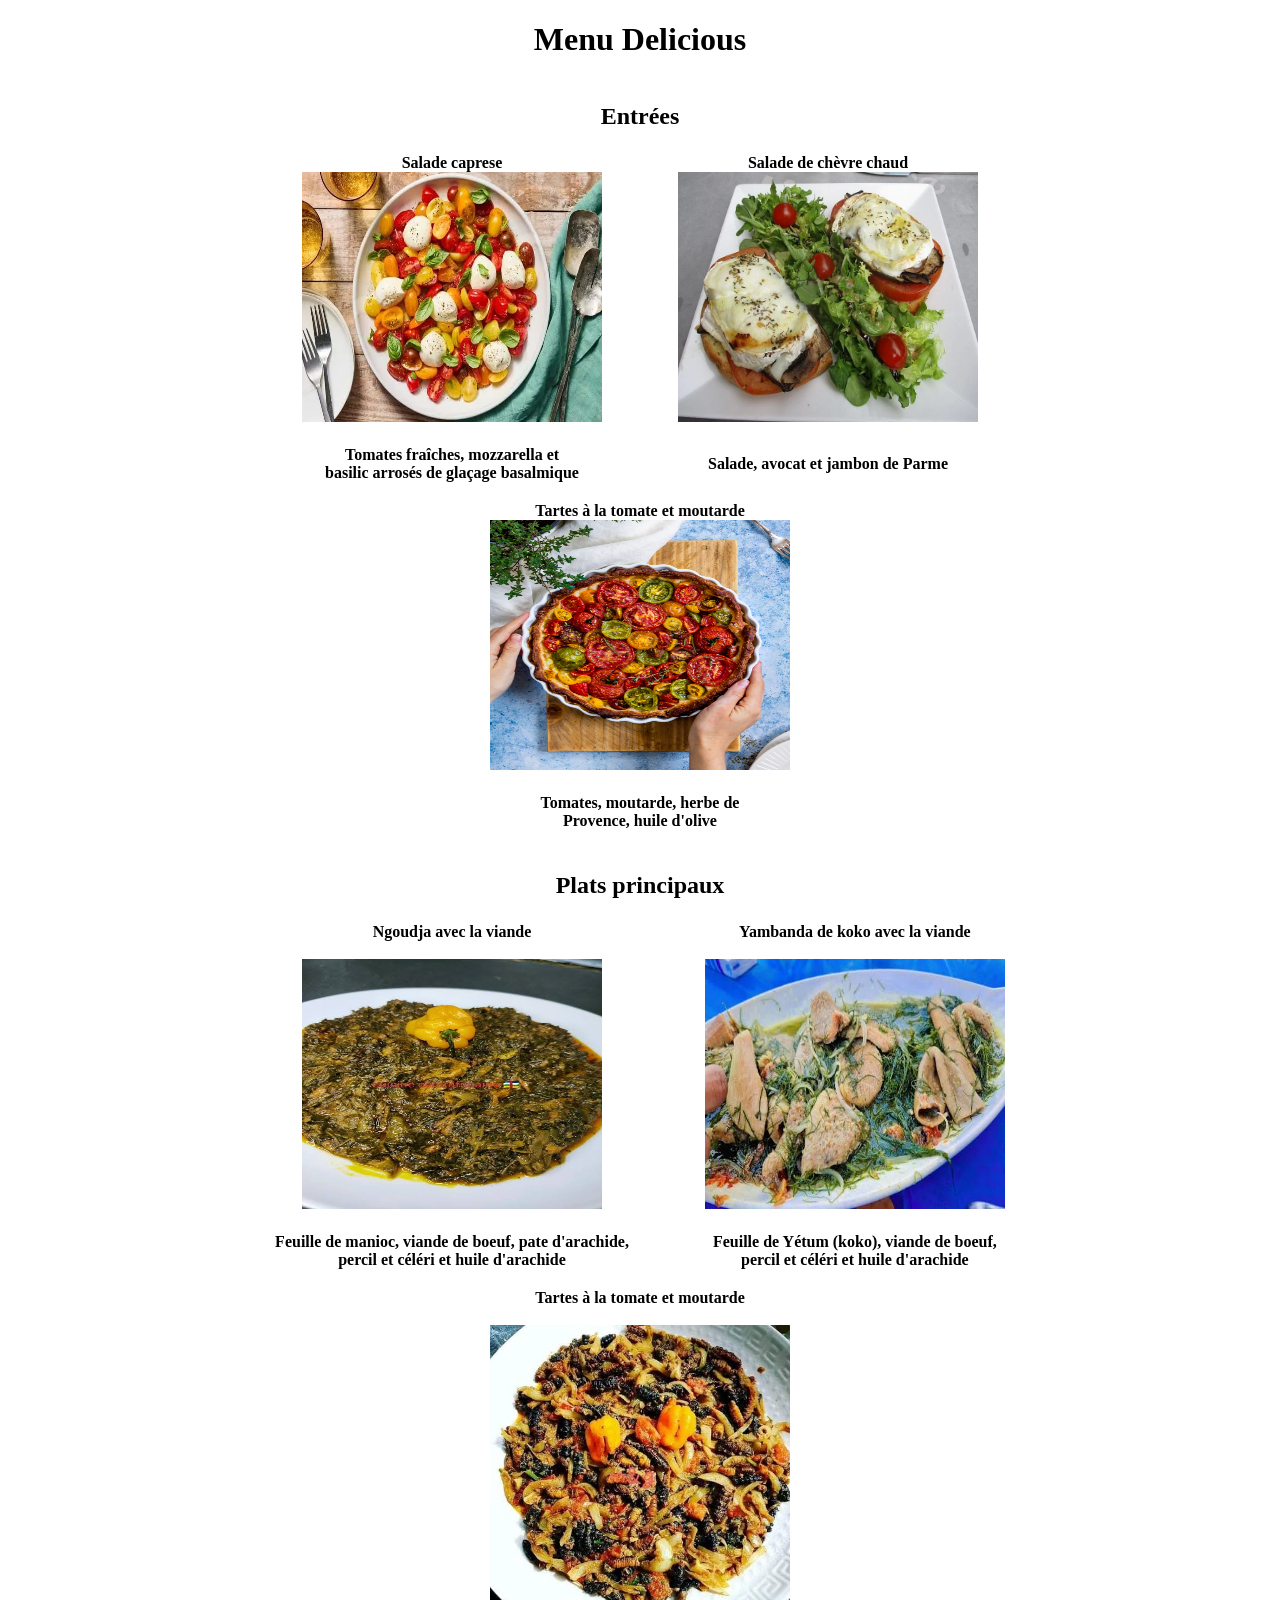
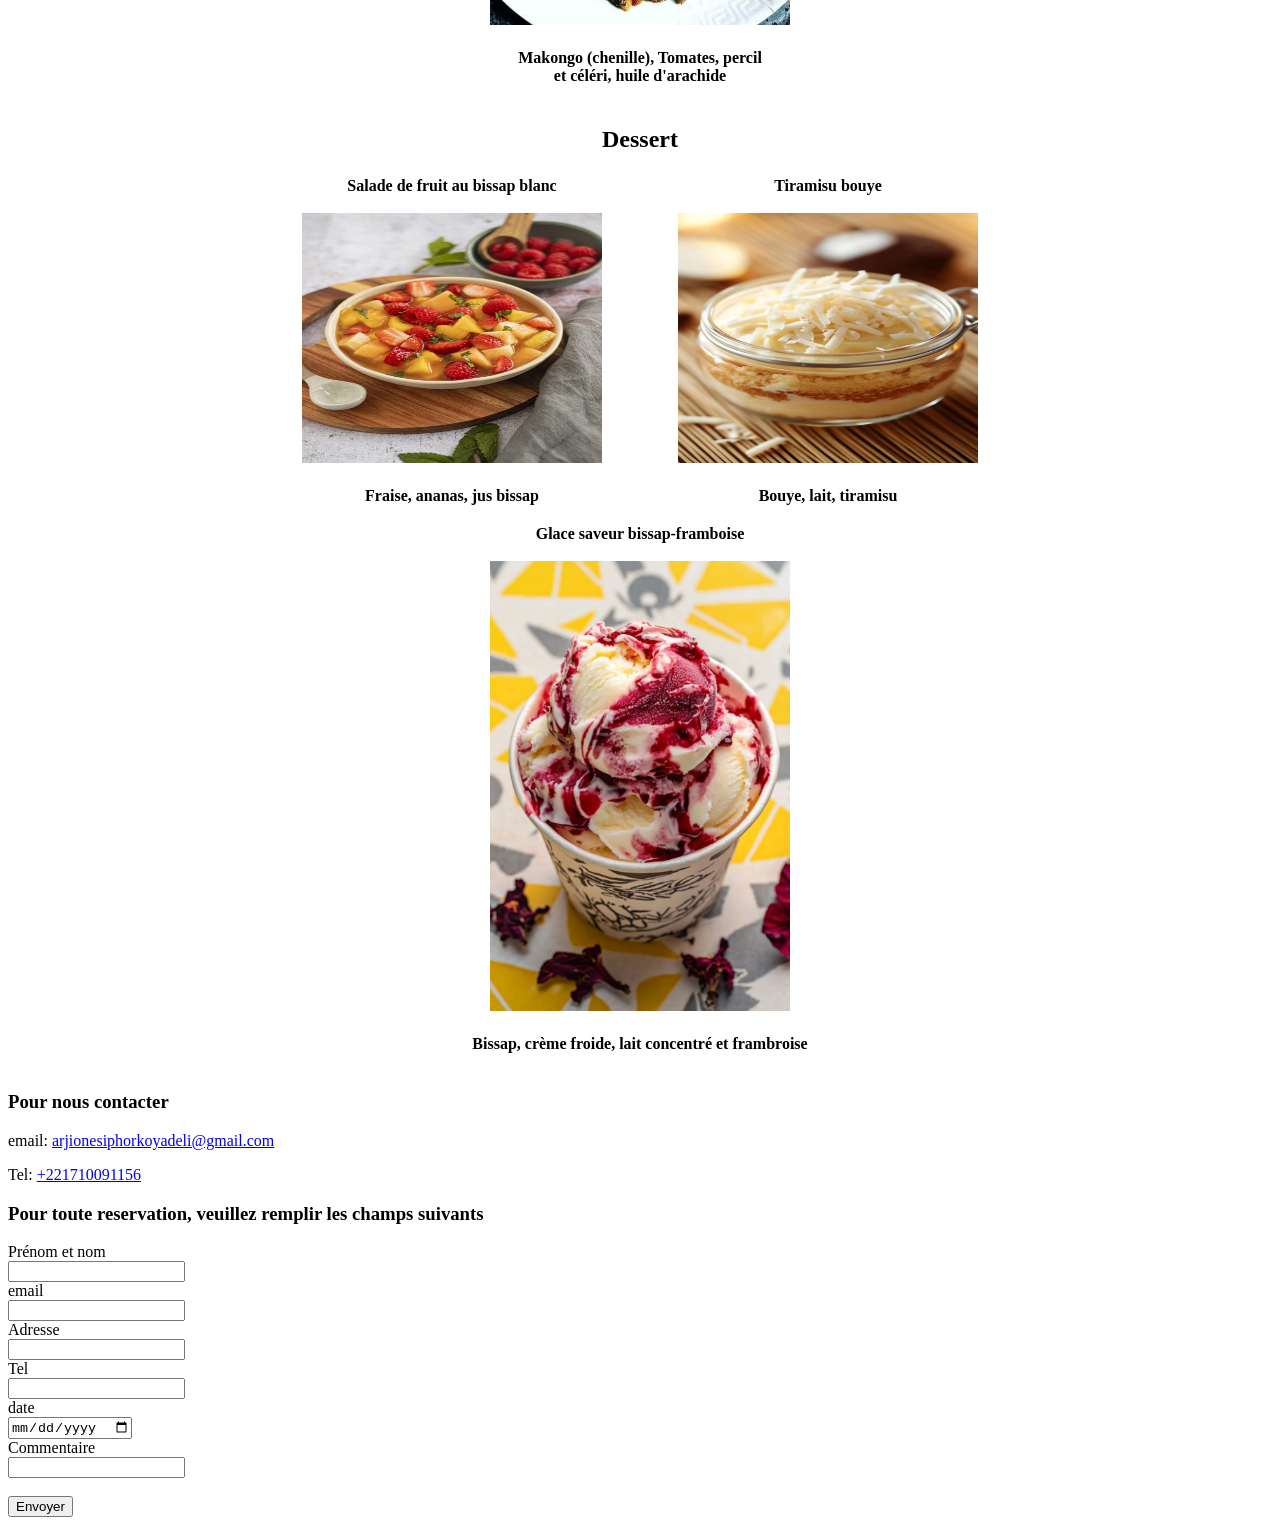
==== index.html @ d2268a73 "first commit" ====
<!DOCTYPE html>
<html lang="en">
<head>
    <meta charset="UTF-8">
    <meta name="viewport" content="width=device-width, initial-scale=1.0">
    <title>Menu Delicious</title>
</head>
<body>
    <h1 style="text-align: center">Menu Delicious</h1>

    <table align="center">
        <!-- Ajout des entrées -->
        <tr>
            <th colspan="3"><h2>Entrées</h2></th>
        </tr>

         <tr >
            <th>
                <strong>Salade caprese</strong><br>
                <img src="Asset/Salade caprese.jpeg" width="300" height="250" alt="Ceci est une salade caprese faite à base Tomates fraîches, mozzarella et basilic arrosés de glaçage basalmique">
            </th>
            <th> <p >&nbsp &nbsp &nbsp &nbsp &nbsp &nbsp &nbsp &nbsp &nbsp</p></th>
            <th>
                <strong>Salade de chèvre chaud</strong><br>
                <img src="Asset/Salade chèvre.jpeg" width="300" height="250" alt="Ceci est une salade de chèvre chaud faite à base de Salade, avocat et jambon de Parme ">
            </th>
    
        </tr>

         <tr>
            <th>
                 <p>Tomates fraîches, mozzarella et <br> basilic arrosés de glaçage basalmique </p>
            </th>
             <th></th>
            <th>
                 <p>Salade, avocat et jambon de Parme</p> 
            </th>
           
        </tr>

         <tr >
            <th colspan="3">
                <strong>Tartes à la tomate et moutarde</strong> <br>
                <img src="Asset/Tarte à la tomate.jpeg" width="300" height="250"  alt="Ceci est une tarte à la tomate et moutarde faite à base de Tomates, moutarde, herbe de Provence, huile d'olive ">
            </th>
        </tr>

         <tr>
            <th colspan="3">
                <p>Tomates, moutarde, herbe de <br> Provence, huile d'olive</p>
            </th>
        </tr>
    <table align="center">
        <!-- Ajout des plats principaux -->
        <tr>
            <th colspan="3"><h2>Plats principaux</h2></th>
        </tr>
        <!-- Ajout du premier plat principal -->
         <tr >
            <th>
                <strong>Ngoudja avec la viande</strong><br>
                <br><img src="Asset/Ngoundja.jpeg" width="300" height="250" alt="Ceci est un plat fait à base de Feuille de manioc, viande de boeuf, pate d'arachide, percil et céléri et huile d'arachide">
            </th>
            <th> <p >&nbsp &nbsp &nbsp &nbsp &nbsp &nbsp &nbsp &nbsp &nbsp</p></th>
            <!-- Ajout du deuxième plat principal -->
            <th>
                <strong>Yambanda de koko avec la viande</strong><br>
                <br><img src="Asset/KOKO.jpeg" width="300" height="250" alt="">
            </th>
        </tr>

         <tr>
            <th>
                 <p>Feuille de manioc, viande de boeuf, pate d'arachide, <br> percil et céléri et huile d'arachide </p>
            </th>
             <th></th>
            <th>
                 <p>Feuille de Yétum (koko), viande de boeuf,<br> percil et céléri et huile d'arachide</p> 
            </th>
           
        </tr>
        <!-- Ajout du troisième plat principal -->
         <tr >
            <th colspan="3">
                <strong>Tartes à la tomate et moutarde</strong> <br>
                <br><img src="Asset/Makongo.jpeg" width="300" alt="Ceci est un plat fait à base de Makongo (chenille), Tomates, percil et céléri, huile d'arachide">
            </th>
        </tr>

         <tr>
            <th colspan="3">
                <p>Makongo (chenille), Tomates, percil <br> et céléri, huile d'arachide</p>
            </th>
        </tr>

    </table>
    <table align="center">
        <!-- Ajout des desserts -->
        <tr>
            <th colspan="3"><h2>Dessert</h2></th>
        </tr>
        <!-- Ajout du premier dessert -->
         <tr >
            <th>
                <strong>Salade de fruit au bissap blanc</strong><br>
                <br><img src="Asset/So.jpeg" width="300" height="250" alt="Dessert fait à base de Fraise, ananas, jus bissap">
            </th>
            <th> <p >&nbsp &nbsp &nbsp &nbsp &nbsp &nbsp &nbsp &nbsp &nbsp</p></th>
            <!-- Ajout du deuxième dessert -->
            <th>
                <strong>Tiramisu bouye</strong><br>
                <br><img src="Asset/Tiramis.jpeg" width="300" height="250" alt="Dessert fait à base de Bouye, lait, tiramisu">
            </th>
        </tr>

         <tr>
            <th>
                 <p>Fraise, ananas, jus bissap</p>
            </th>
             <th></th>
            <th>
                 <p>Bouye, lait, tiramisu</p> 
            </th>
           
        </tr>
        <!-- Ajout du troisième dessert -->
         <tr >
            <th colspan="3">
                <strong>Glace saveur bissap-framboise</strong> <br>
                <br><img src="Asset/framboise.jpeg" width="300" alt="Dessert fait à base de Bissap, crème froide, lait concentré et frambroise">
            </th>
        </tr>

         <tr>
            <th colspan="3">
                <p>Bissap, crème froide, lait concentré et frambroise</p>
            </th>
        </tr>

    </table>
     <section id="contact">
        <h3>Pour nous contacter</h3>
        <p>
          email: <a href="mailto:arjionesiphorkoyadeli@gmail.com">arjionesiphorkoyadeli@gmail.com</a>
        </p>
        <p>
            Tel: <a href="tel:+221710091156">+221710091156</a>
        </p>
     </section>
     <!-- Implémentation de la section reservation -->
        <section>
            <h3>Pour toute reservation, veuillez remplir les champs suivants</h3>
            <label for="">Prénom et nom</label>
            <br><input type="text">
            <br>
            <label for="">email</label>
            <br><input type="email">
            <br>
            <label for="">Adresse</label>
            <br><input type="text">
            <br>
            <label for="">Tel</label>
            <br><input type="number">
            <br>
            <label for="">date</label>
            <br><input type="date">
            <br>
            <label for="">Commentaire</label>
            <br><input type="textarea">
            <br>
            <br>
            <a href="https://gomycode.com/sn/fr/">
                <button>Envoyer</button> 
            </a>   
        </section>
</body>
</html>
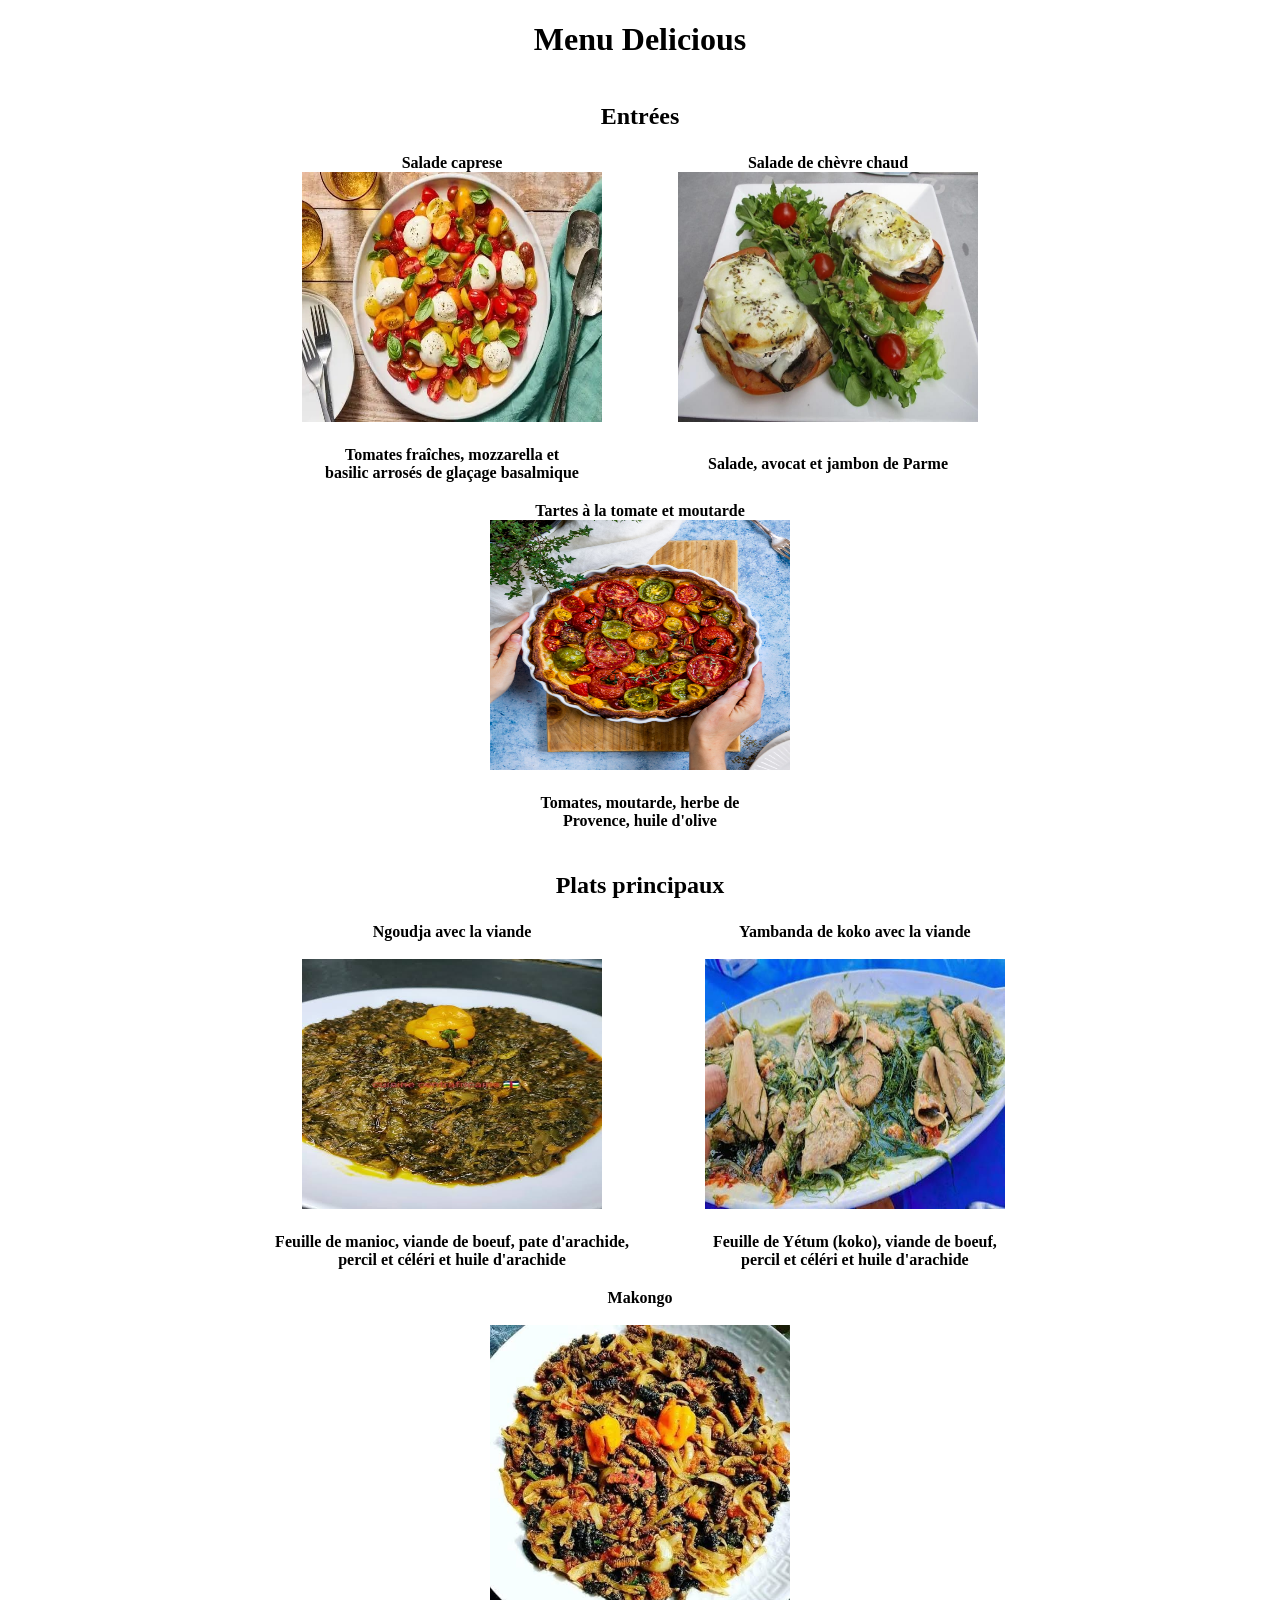
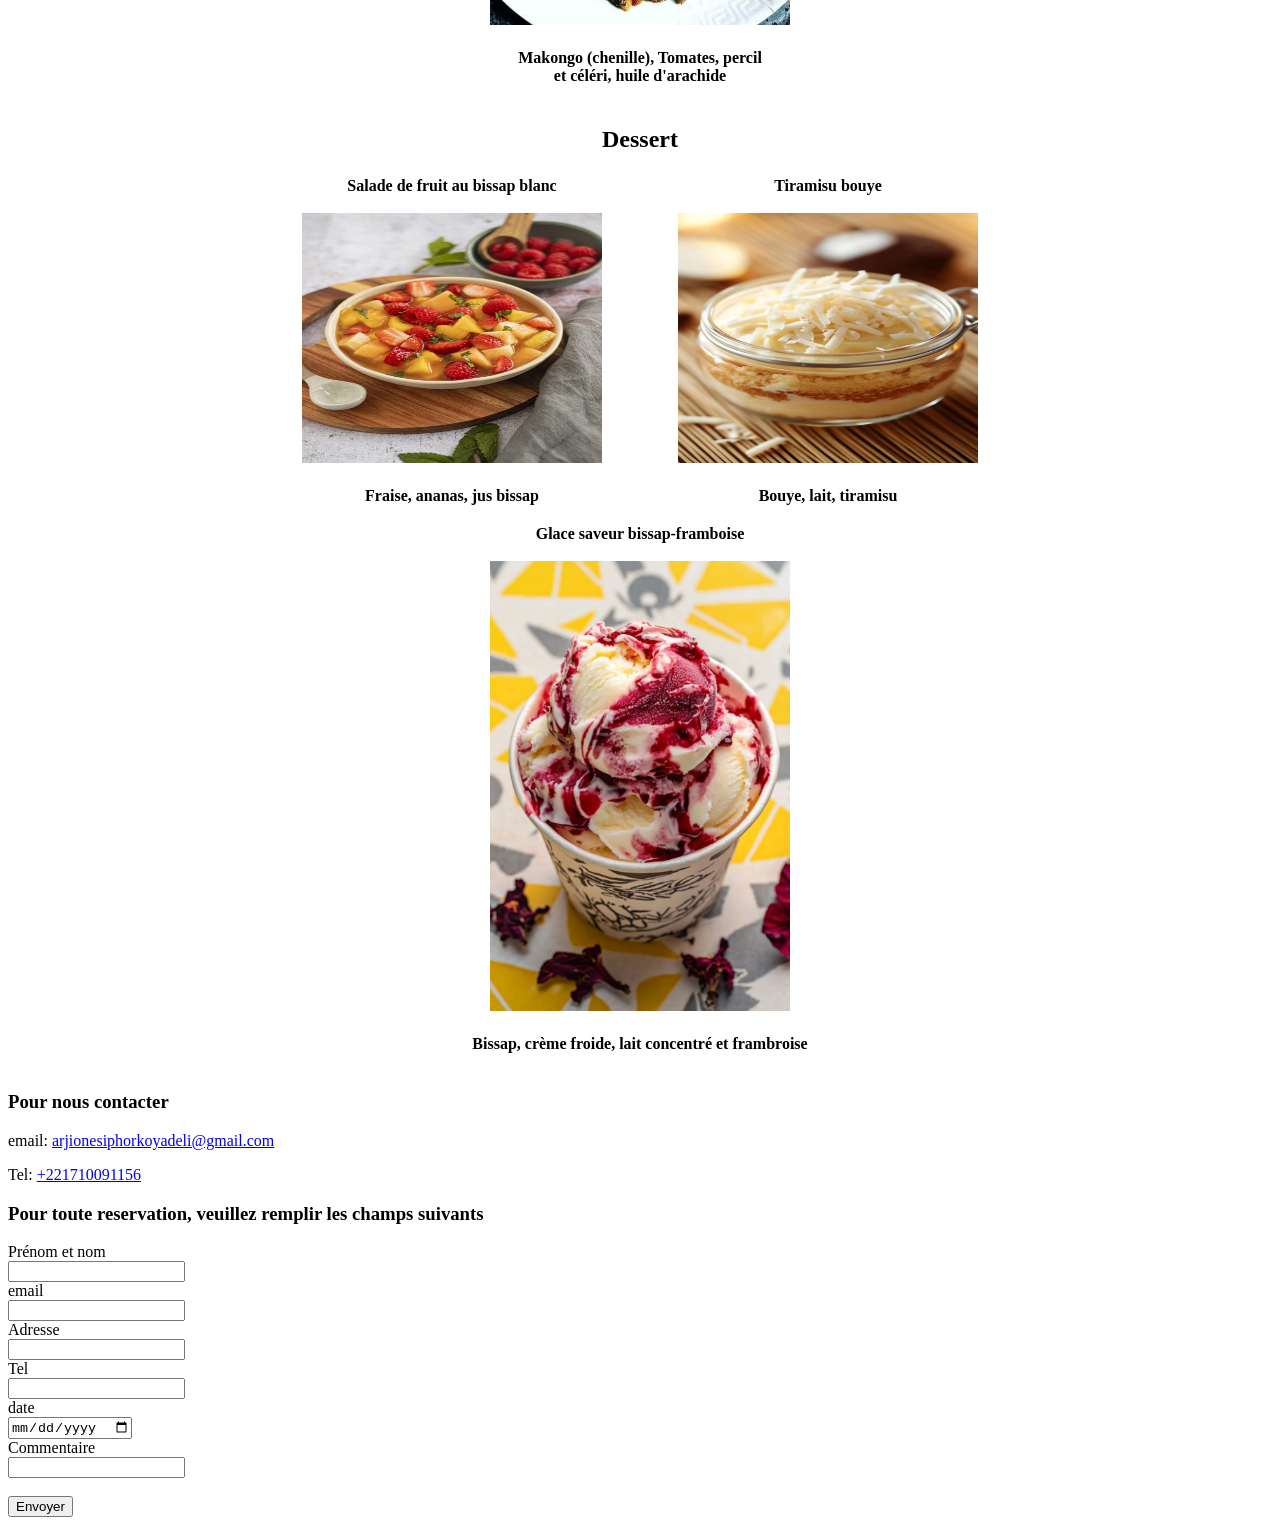
==== commit 3a55beee: "first commit" ====
--- a/index.html
+++ b/index.html
@@ -82,7 +82,7 @@
         <!-- Ajout du troisième plat principal -->
          <tr >
             <th colspan="3">
-                <strong>Tartes à la tomate et moutarde</strong> <br>
+                <strong>Makongo</strong> <br>
                 <br><img src="Asset/Makongo.jpeg" width="300" alt="Ceci est un plat fait à base de Makongo (chenille), Tomates, percil et céléri, huile d'arachide">
             </th>
         </tr>
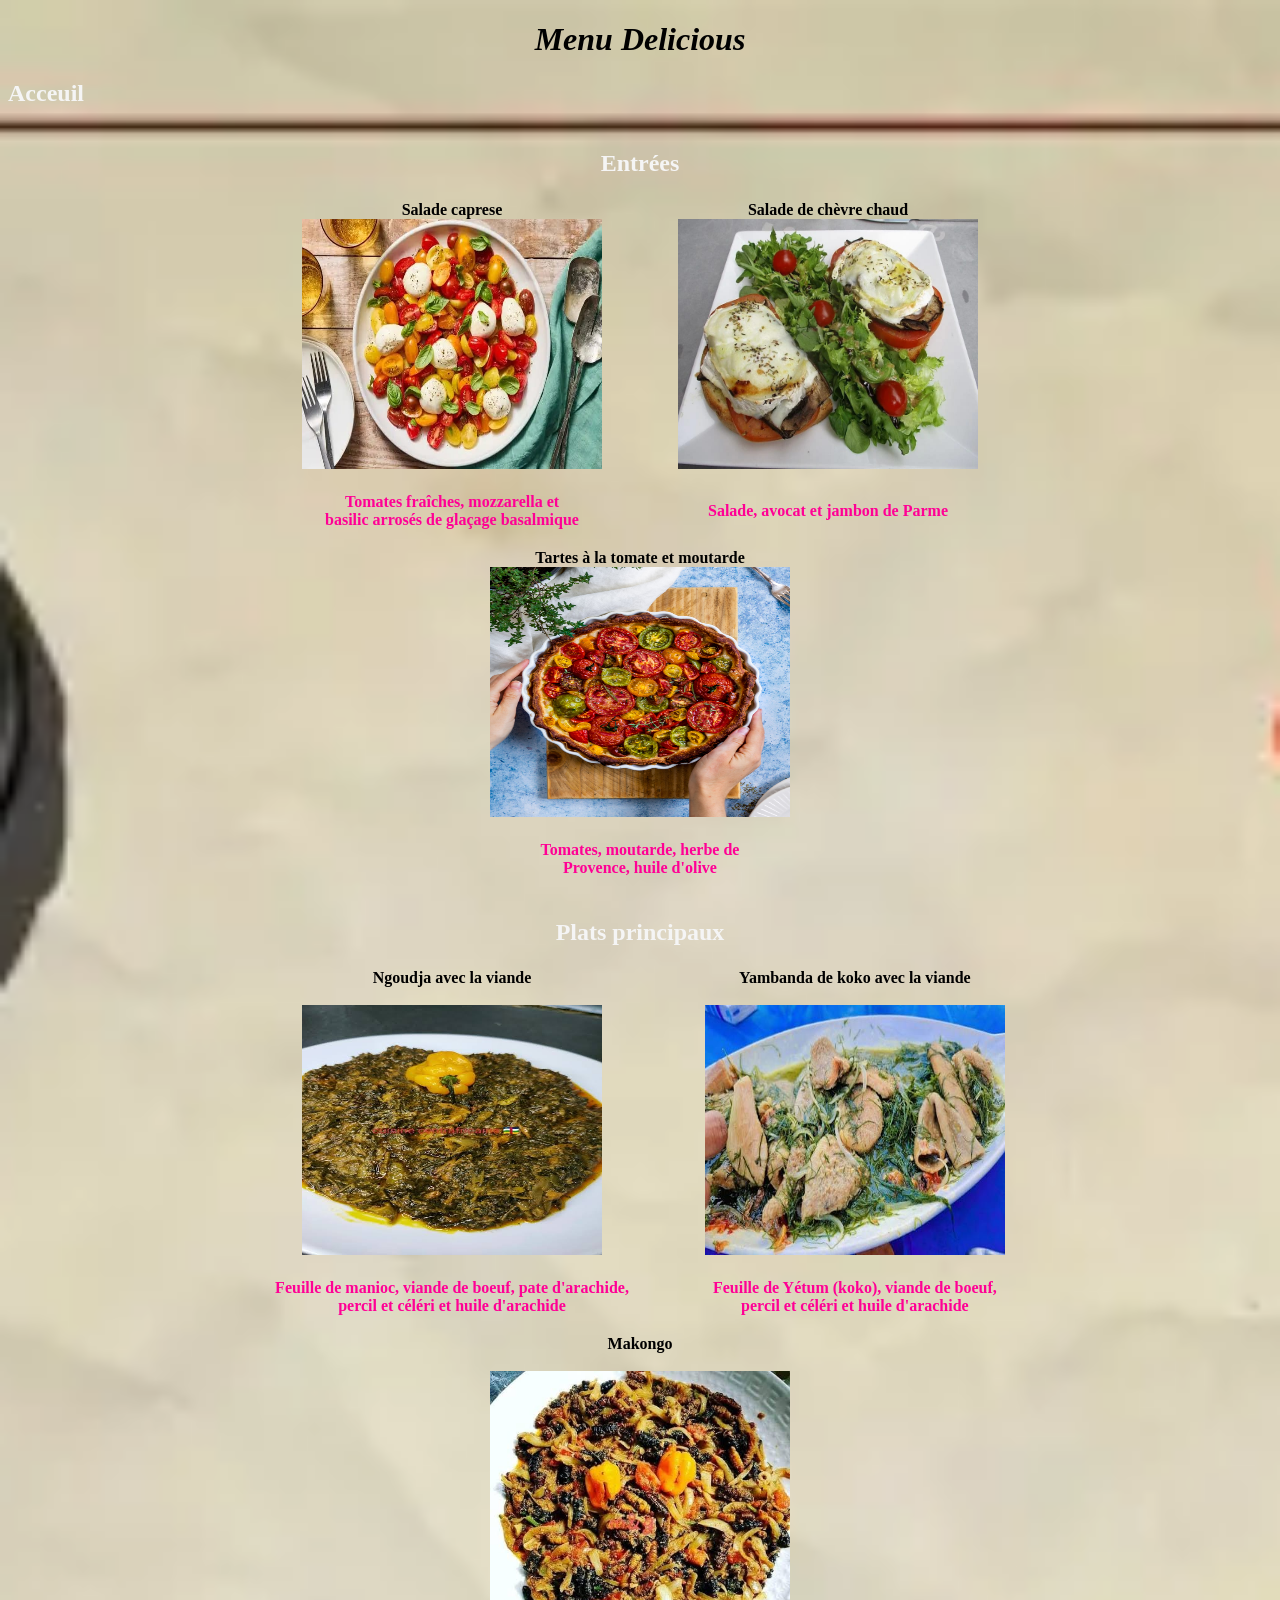
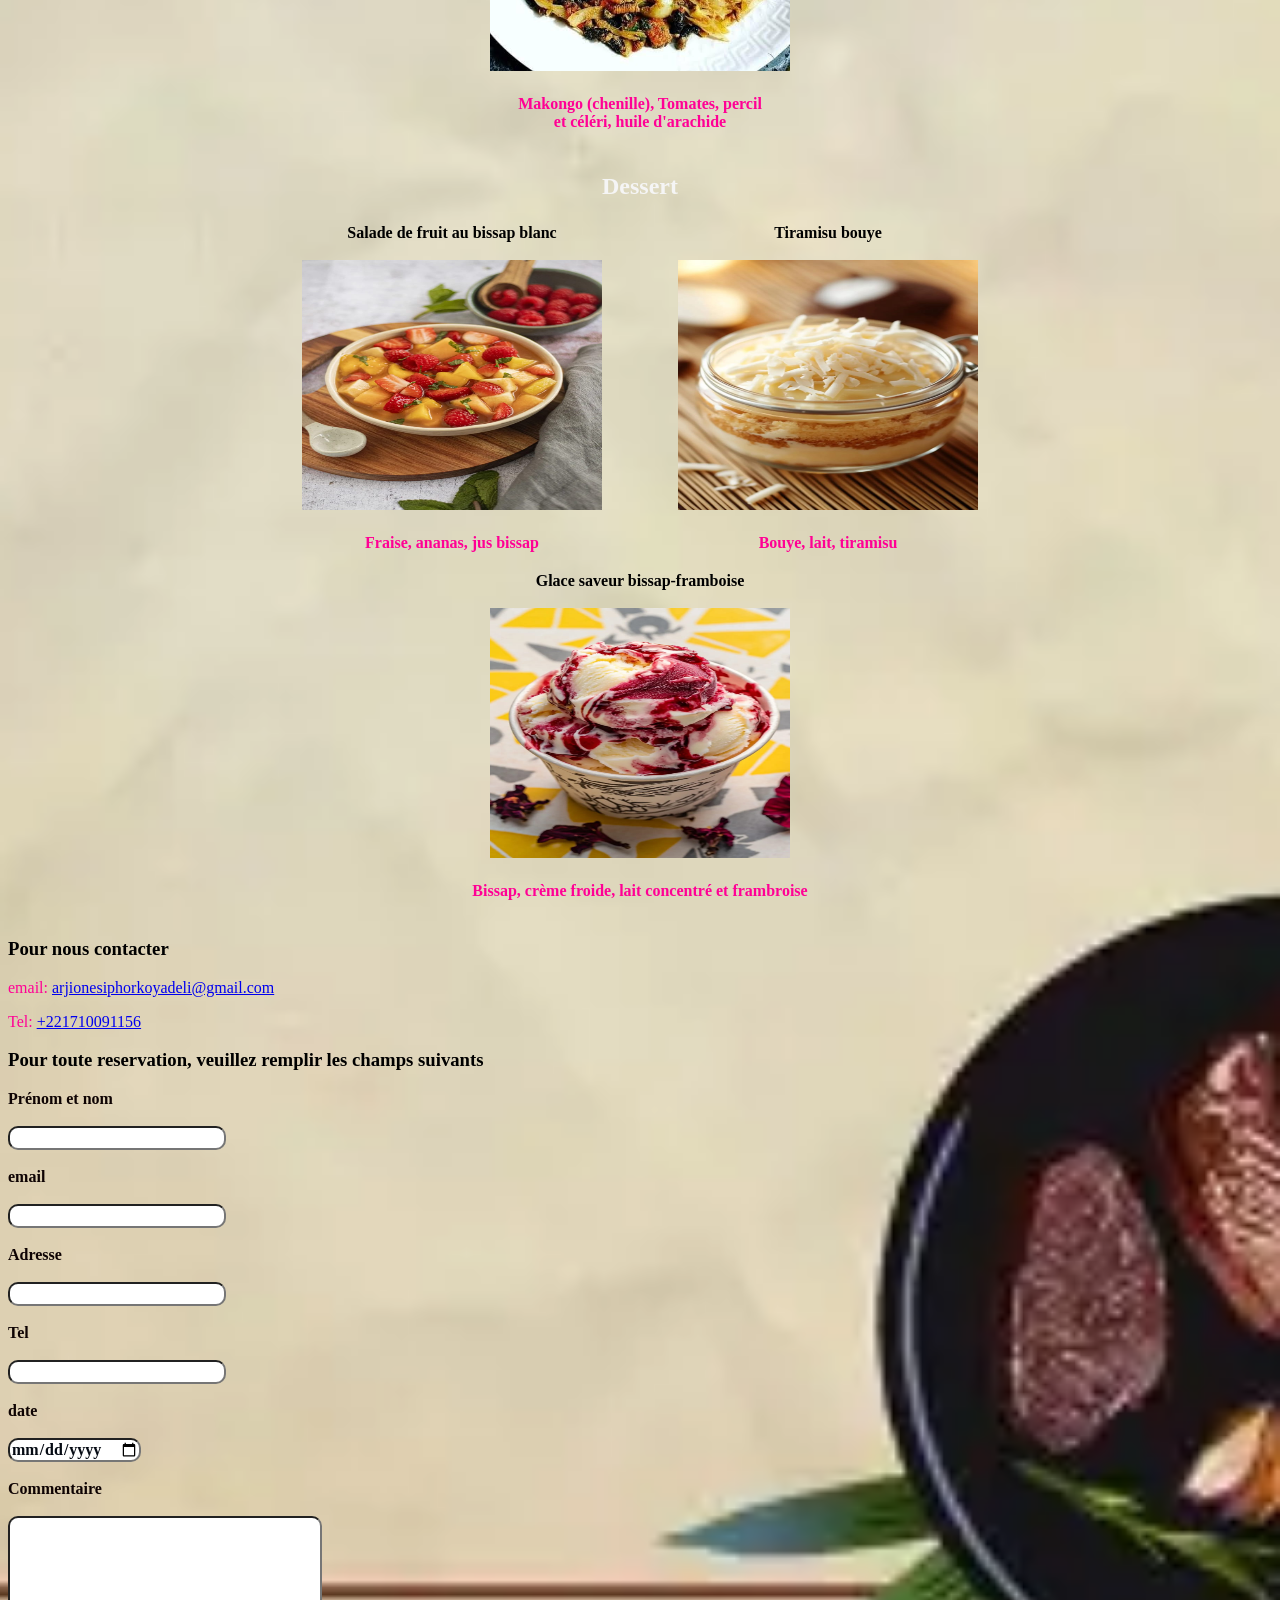
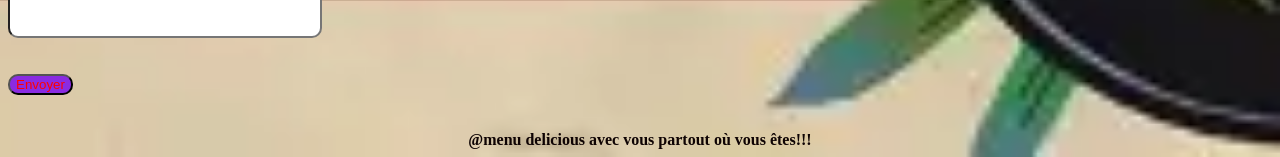
==== commit a3bbe641: "first commit" ====
--- a/index.html
+++ b/index.html
@@ -4,16 +4,17 @@
     <meta charset="UTF-8">
     <meta name="viewport" content="width=device-width, initial-scale=1.0">
     <title>Menu Delicious</title>
+    <link rel="stylesheet" href="style.css">
 </head>
 <body>
     <h1 style="text-align: center">Menu Delicious</h1>
-
+    <h2>Acceuil</h2>
+    
     <table align="center">
         <!-- Ajout des entrées -->
         <tr>
             <th colspan="3"><h2>Entrées</h2></th>
         </tr>
-
          <tr >
             <th>
                 <strong>Salade caprese</strong><br>
@@ -24,10 +25,8 @@
                 <strong>Salade de chèvre chaud</strong><br>
                 <img src="Asset/Salade chèvre.jpeg" width="300" height="250" alt="Ceci est une salade de chèvre chaud faite à base de Salade, avocat et jambon de Parme ">
             </th>
-    
-        </tr>
-
-         <tr>
+          </tr>
+          <tr>
             <th>
                  <p>Tomates fraîches, mozzarella et <br> basilic arrosés de glaçage basalmique </p>
             </th>
@@ -127,7 +126,7 @@
          <tr >
             <th colspan="3">
                 <strong>Glace saveur bissap-framboise</strong> <br>
-                <br><img src="Asset/framboise.jpeg" width="300" alt="Dessert fait à base de Bissap, crème froide, lait concentré et frambroise">
+                <br><img src="Asset/framboise.jpeg" width="300" alt="Dessert fait à base de Bissap, crème froide, lait concentré et frambroise" height="250px">
             </th>
         </tr>
 
@@ -166,7 +165,7 @@
             <br><input type="date">
             <br>
             <label for="">Commentaire</label>
-            <br><input type="textarea">
+            <br><input type="textarea" id="test">
             <br>
             <br>
             <a href="https://gomycode.com/sn/fr/">
@@ -174,4 +173,7 @@
             </a>   
         </section>
 </body>
+<br>
+<br>
+<footer> <label for="Jifirst">@menu delicious avec vous partout où vous êtes!!!</label></footer>
 </html>
--- a/style.css
+++ b/style.css
@@ -0,0 +1,54 @@
+title{
+    border: ;
+}
+body{
+    background-image:url("Asset/back2.webp")  ;
+    background-size: cover;
+    background-repeat: no-repeat;
+    background-position: center center;
+}
+p{color: rgb(255, 0, 149);}
+h2{
+    color: whitesmoke;
+}
+h1{
+    color: black; font-style: italic ; font-family: 'roboto'; border: 10px;
+}
+label{
+    font-family: 'roboto';
+    font-size: 16px;
+    font-weight: bold;
+    color: rgb(14, 3, 3);
+    display: block;
+}
+input{
+  font-family: 'roboto';
+    font-size: 16px;
+    font-weight: bold;
+    color: rgb(6, 11, 20);
+    display: block;
+    border-radius: 10px;;
+    /* padding: 15px;   */
+}
+table{
+    font-family: 'roboto';
+}
+div {
+    font-family: 'roboto';
+}
+strong {
+    font-family: 'roboto'
+    }
+
+    footer{
+        text-align: center;
+    }
+
+    #test {
+        padding: 50px;
+    }
+    button{
+        border-radius: 10px;
+        color: red;
+        background-color: blueviolet;
+    }
